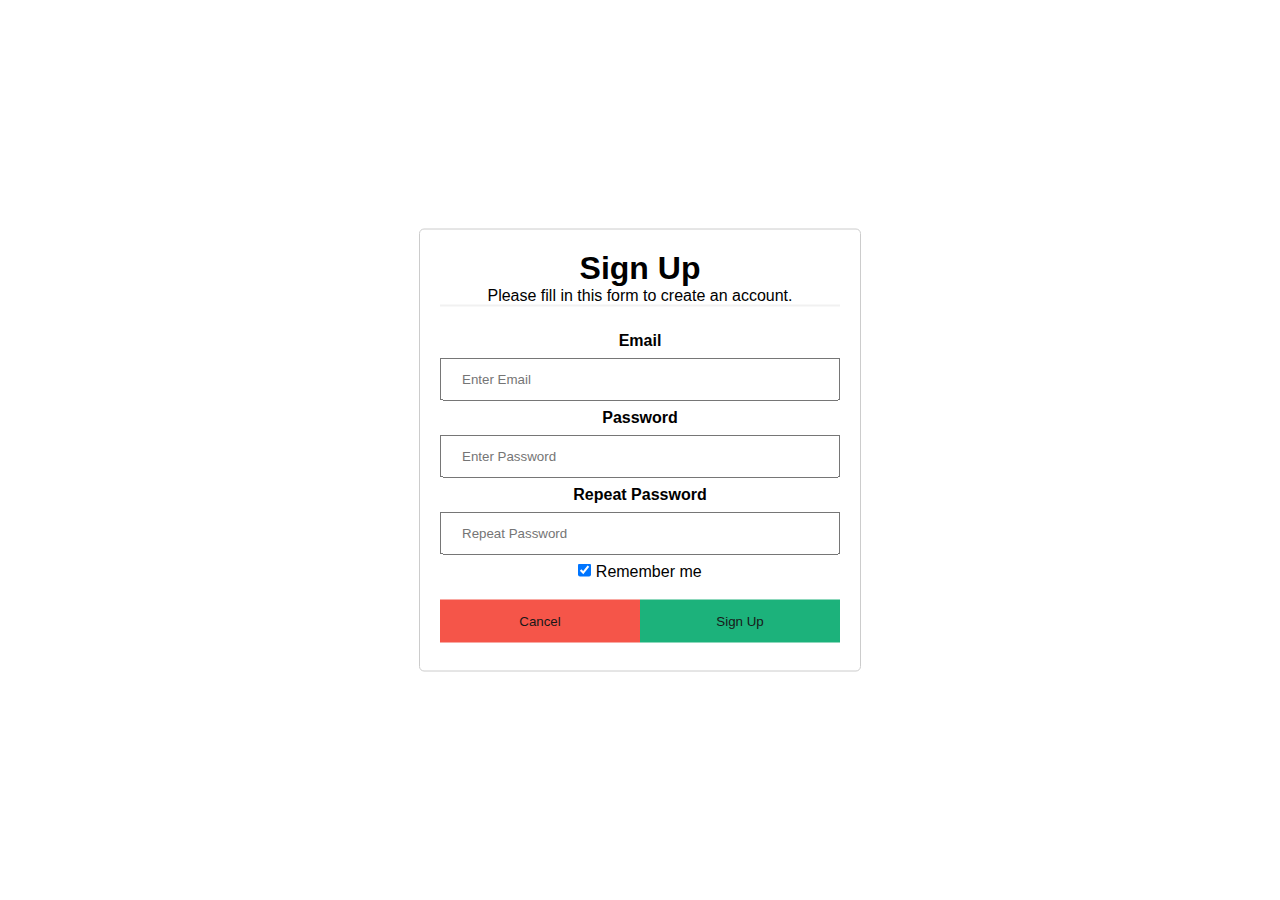
==== signin.html @ 88df975e "Add files via upload" ====
<!DOCTYPE html>
<html>
<head>
	<meta charset="utf-8">
	<meta name="viewport" content="width=device-width, initial-scale=1">
	<style>
		/* Add your CSS styles here */
		.container {
			max-width: 400px;
			margin: 0 auto;
			padding: 20px;
			border: 1px solid #ccc;
			border-radius: 5px;
			text-align: center;
			background-color: #fff;
			position: fixed;
			top: 50%;
			left: 50%;
			transform: translate(-50%, -50%);
		}

		input[type="text"],
		input[type="password"] {
			width: 100%;
			padding: 12px 20px;
			margin: 8px 0;
			box-sizing: border-box;
		}

		hr {
			border: 1px solid #f1f1f1;
			margin-bottom: 25px;
		}

		.cancelbtn,
		.signupbtn {
			width: 50%;
			padding: 14px 20px;
			margin: 8px 0;
			border: none;
			cursor: pointer;
			opacity: 0.9;
		}

		.cancelbtn {
			background-color: #f44336;
			float: left;
		}

		.signupbtn {
			background-color: #04AA6D;
			float: right;
		}

		.clearfix::after {
			content: "";
			clear: both;
			display: table;
		}
	</style>
	<link rel="stylesheet" type="text/css" href="style.css">
	<title>Ilocos Spot</title>
</head>
<body>
	<div class="banner" style="background-image: url(https://abnormallycurious.files.wordpress.com/2015/11/img_0392.jpg?w=740);"></div>
	<nav>
		<form action="/action_page.php" style="border:1px solid #ccc" class="container">
			<h1>Sign Up</h1>
			<p>Please fill in this form to create an account.</p>
			<hr>

			<label for="email"><b>Email</b></label>
			<input type="text" placeholder="Enter Email" name="email" required>

			<label for="psw"><b>Password</b></label>
			<input type="password" placeholder="Enter Password" name="psw" required>

			<label for="psw-repeat"><b>Repeat Password</b></label>
			<input type="password" placeholder="Repeat Password" name="psw-repeat" required>

			<label>
				<input type="checkbox" checked="checked" name="remember" style="margin-bottom:15px"> Remember me
			</label>

			<div class="clearfix">
				<button type="button" class="cancelbtn">Cancel</button>
				<button type="submit" class="signupbtn" onclick="redirectToWebsite()">Sign Up</button>
			</div>
		</form>
	</nav>

	<script>
		function redirectToWebsite() {
			window.location.href = "index2.html";
		}
	</script>
</body>
</html>
---- style.css ----
*{
	margin: 0px;
	padding: 0px;
	font-family: "Poppins", sans-serif;
}

.header {
	padding: 1.5rem;
	display: flex;
	justify-content: space-between;
	max-width: 1200px;
	margin: 0px auto;
	align-items: center;
}

.header .logo {
	text-transform: uppercase;
	letter-spacing: 3px;
	font-weight: 600;
	font-size: 25px;
	color: #fff;
}

.header ul {
	display: flex;
	list-style: none;
	gap: 7rem;
	text-transform: uppercase;
	letter-spacing: 3px;
	font-weight: 300;
	font-size: 16px;
	color: #fff;
}

.banner {
	background-size: cover;
	height: 100%;
	width: 100%;
	position: absolute;
	top: 0px;
	z-index: -1;
}

.banner .glass-wrapper {
	width: 30%;
	height: 100%;
	backdrop-filter: blur(10px) saturate(161%);
    -webkit-backdrop-filter: blur(10px) saturate(161%);
    background-color: rgba(255, 255, 255, 0.16);
    border-radius: 0px 12px 12px 0px;
    border: 1px solid rgba(209, 213, 219, 0.3);
}

.hero-title {
	max-width: 1200px;
	margin: 0px auto;
	padding-top: 2rem;
}

.hero-title p {
	font-size: 47px;
	font-weight: 800;
	text-transform: uppercase;
	line-height: 60px;
	color: #fff;
}

.hero-title .country {
	font-size: 85px;
	letter-spacing: 3px;
}

.hero-title .details {
	width: 60%;
	padding-top: 1.5rem;
	color: #fff;
	font-weight: 200;
	letter-spacing: 1.5px;
	padding-bottom: 2.5rem;
}

.hero-title .explore button {
	backdrop-filter: blur(25px) saturate(0%);
   	-webkit-backdrop-filter: blur(25px) saturate(0%);
   	background-color: rgba(255, 255, 255, 0.33);
   	border-radius: 12px;
   	border: 1px solid rgba(209, 213, 219, 0.3);
   	border: none;
   	color: #fff;
   	padding: 12px 50px;
   	border-radius: 50px;
   	letter-spacing: 1.5px;
   	cursor: pointer;
}

.tourist-list {
	bottom: 25px;
	position: absolute;
	left: 20rem;
}

.tourist-list p {
	color: #000;
	padding-left: 20px;
	margin-bottom: auto;
	line-height: 24px;
}

.tourist-list ul {
	display: flex;
	gap: 20px;
	list-style: none;
	width: 65vw;
	height: 13rem;
	align-items: center;
}

.tourist-list .thumbnail {
	display: flex;
	height: 9rem;
	width: 15rem;
	background-size: cover !important;
	border-radius: 8px;
	flex-direction: column;
}

.tourist-list .thumbnail .details {
	margin-top: auto;
	padding: 5px 0px;
	backdrop-filter: blur(0px) saturate(116%);
    -webkit-backdrop-filter: blur(0px) saturate(116%);
    background-color: rgba(255, 255, 255, 0.11);
    border-radius: 12px;
    border: 1px solid rgba(209, 213, 219, 0.3);
}

.details .place-name {
	font-size: 24px;
	font-weight: 600;
}

.details .province {
	font-weight: 300;
}

.tourist-list .active {
	margin-top: -5rem;
}
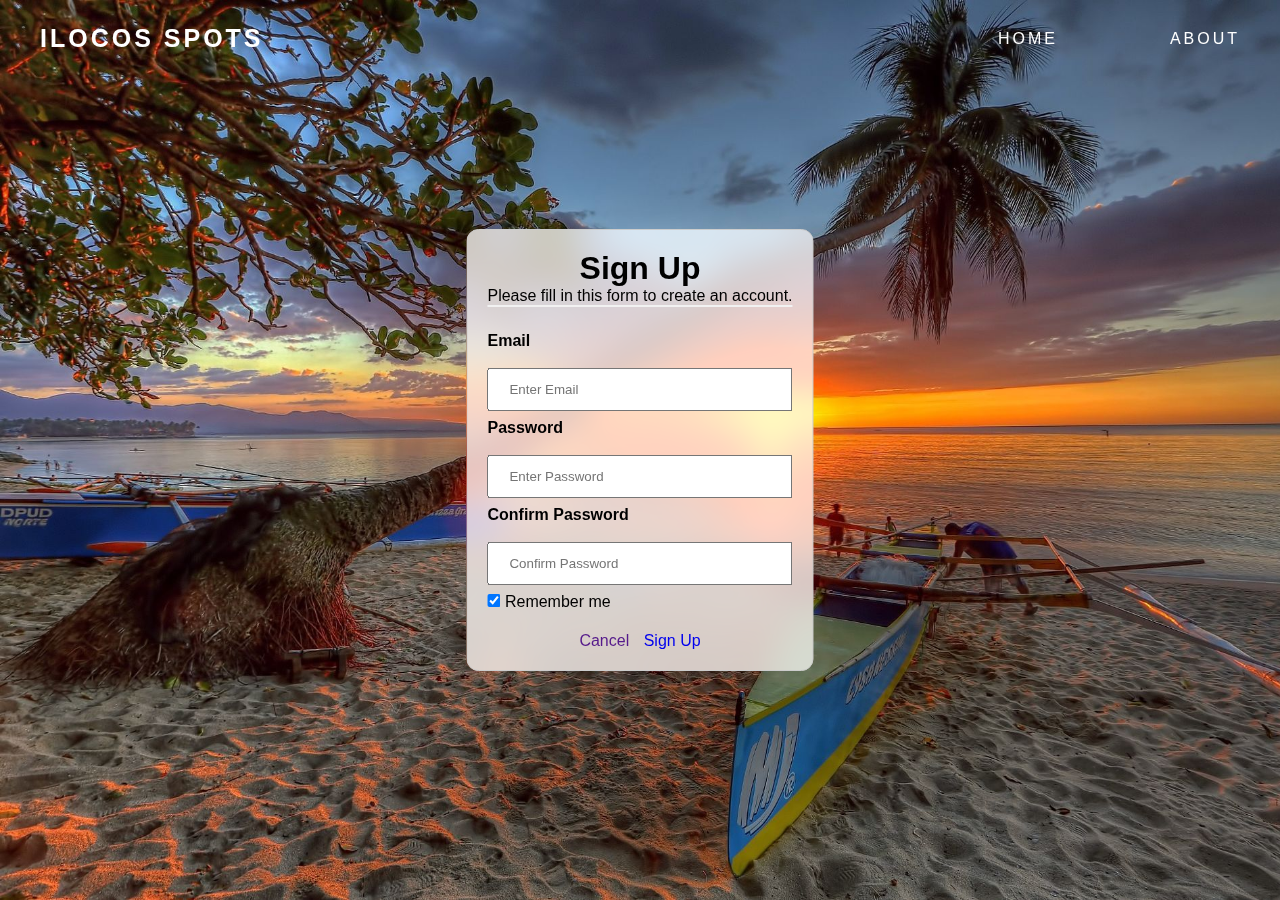
==== commit bf86f49e: "Update signin.html" ====
--- a/signin.html
+++ b/signin.html
@@ -9,15 +9,31 @@
 			max-width: 400px;
 			margin: 0 auto;
 			padding: 20px;
-			border: 1px solid #ccc;
-			border-radius: 5px;
 			text-align: center;
-			background-color: #fff;
+			 backdrop-filter: blur(16px) saturate(180%);
+    		-webkit-backdrop-filter: blur(16px) saturate(180%);
+    		background-color: rgba(255, 255, 255, 0.75);
+    		border-radius: 12px;
+    		border: 1px solid rgba(209, 213, 219, 0.3);
 			position: fixed;
 			top: 50%;
 			left: 50%;
 			transform: translate(-50%, -50%);
 		}
+
+		.container label {
+		text-align: left;
+		display: block;
+		margin-bottom: 10px;
+		}
+
+		.container .links a {
+		padding: 5px;
+		gap: 1.5rem;
+		text-decoration: none;
+		margin: 0px auto;
+		}
+
 
 		input[type="text"],
 		input[type="password"] {
@@ -62,9 +78,16 @@
 	<title>Ilocos Spot</title>
 </head>
 <body>
-	<div class="banner" style="background-image: url(https://abnormallycurious.files.wordpress.com/2015/11/img_0392.jpg?w=740);"></div>
+	<div class="header">
+		<div class="logo">ILOCOS SPOTS</div>
+			<ul>
+				<li>Home</li>
+				<li>About</li>
+			</ul>
+	</div>
+	<div class="banner" style="background-image: url(assets/img/saud1.jpg);"></div>
 	<nav>
-		<form action="/action_page.php" style="border:1px solid #ccc" class="container">
+		<form style="border:1px solid #ccc" class="container">
 			<h1>Sign Up</h1>
 			<p>Please fill in this form to create an account.</p>
 			<hr>
@@ -75,24 +98,24 @@
 			<label for="psw"><b>Password</b></label>
 			<input type="password" placeholder="Enter Password" name="psw" required>
 
-			<label for="psw-repeat"><b>Repeat Password</b></label>
-			<input type="password" placeholder="Repeat Password" name="psw-repeat" required>
+			<label for="psw-repeat"><b>Confirm Password</b></label>
+			<input type="password" placeholder="Confirm Password" name="psw-repeat" required>
 
 			<label>
 				<input type="checkbox" checked="checked" name="remember" style="margin-bottom:15px"> Remember me
 			</label>
 
-			<div class="clearfix">
-				<button type="button" class="cancelbtn">Cancel</button>
-				<button type="submit" class="signupbtn" onclick="redirectToWebsite()">Sign Up</button>
+			<div class="links">
+				<a id="cancel" href="">Cancel</a>
+				<a id="signin" href="https://duckeyyy.github.io/ilocos-spot/index2.html">Sign Up</a>
 			</div>
 		</form>
 	</nav>
 
 	<script>
 		function redirectToWebsite() {
-			window.location.href = "index2.html";
+			window.location.href = "https://duckeyyy.github.io/ilocos-spot/index2.html";
 		}
 	</script>
 </body>
-</html>+</html>
